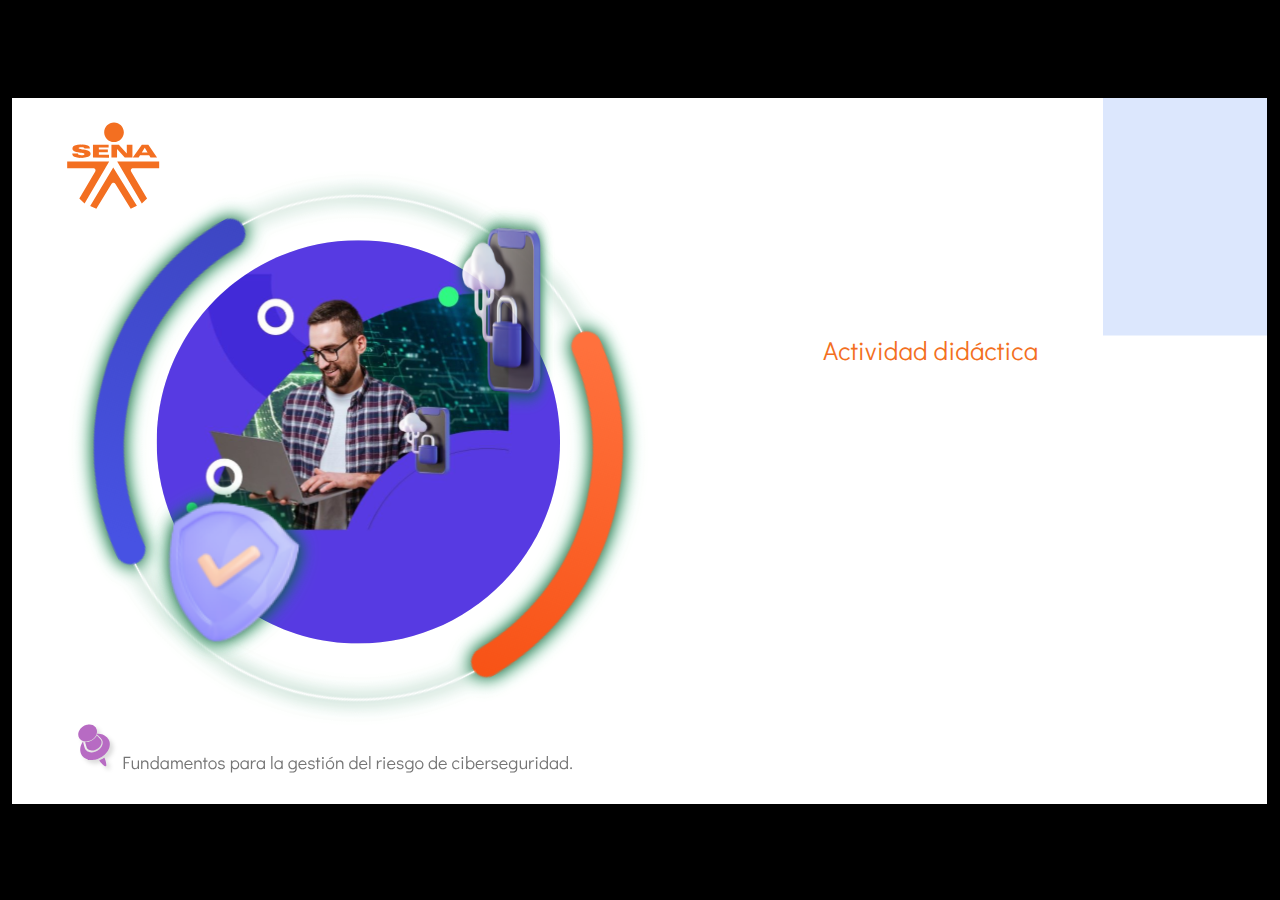
==== public/actividades/index.html @ fab194a6 "se ajusta actividad" ====
﻿<!doctype html>
<html lang="es">
<head>
  <meta charset="utf-8">
  <!-- Creado con Storyline 360 - http://www.articulate.com  -->
  <!-- version: 3.69.28997.0 -->
  <title>AD-CF6#</title>
  <meta http-equiv="x-ua-compatible" content="IE=edge"/>
  <meta name="viewport" content="width=device-width,initial-scale=1,user-scalable=no,shrink-to-fit=no,minimal-ui"/>
  <meta name="apple-mobile-web-app-capable" content="yes"/>
  <style>
    html, body { height: 100%; padding: 0; margin: 0 }
    #app { height: 100%; width: 100%; }
  </style>

  <script>
    window.DS = {};
    window.globals = {
      DATA_PATH_BASE: '',
      HAS_FRAME: true,
      HAS_SLIDE: true,

      lmsPresent: false,
      tinCanPresent: false,
      cmi5Present: false,
      aoSupport: false,
      scale: 'show all',
      captureRc: false,
      browserSize: 'optimal',
      bgColor: '#000000',
      features: 'AccessibleVideo,ConnectionMessages,FullScreenToggle,InsertSvgPicture,LayerPresentAsDialog,MultipleQuizTracking,UpdatedThemeEditor',
      themeName: 'classic',
      preloaderColor: '#FFFFFF',
      suppressAnalytics: false,
      productChannel: 'stable',
      publishSource: 'storyline',
      aid: 'aid|5304b41d-7af7-4125-b8d1-83eb222823e2',
      cid: 'bf6785d3-6aa3-437f-874d-bbe1430f29f3',
      playerVersion: '3.69.28997.0',
      publishTimestamp: '2022-12-21T19:57:47.1486681Z',
      maxIosVideoElements: 10,
      connectionSettings: { },

      
      parseParams: function(qs) {
        if (window.globals.parsedParams != null) {
          return window.globals.parsedParams;
        }
        qs = (qs || window.location.search.substr(1)).split('+').join(' ');
        var params = {},
            tokens,
            re = /[?&]?([^=]+)=([^&]*)/g;

        while (tokens = re.exec(qs)) {
          params[decodeURIComponent(tokens[1]).trim()] =
            decodeURIComponent(tokens[2]).trim();
        }
        window.globals.parsedParams = params;
        return params;
      }

    };
  </script>
  <script>
    var isIe11 = ('ActiveXObject' in window || window.MSBlobBuilder != null)
      && window.msCrypto != null && !window.ActiveXObject;
    if (isIe11) {
      window.globals.unsupportedBrowser = true;
      document.write(atob('[base64]'));
    }
  </script>
  
  <script>window.THREE = { };</script>
  
</head>
<body style="background: #000000" class="cs-HTML theme-classic">
  <!-- 360 -->
  <script>!function(e){var i=/iPhone/i,o=/iPod/i,n=/iPad/i,t=/(?=.*\bAndroid\b)(?=.*\bMobile\b)/i,d=/Android/i,s=/(?=.*\bAndroid\b)(?=.*\bSD4930UR\b)/i,b=/(?=.*\bAndroid\b)(?=.*\b(?:KFOT|KFTT|KFJWI|KFJWA|KFSOWI|KFTHWI|KFTHWA|KFAPWI|KFAPWA|KFARWI|KFASWI|KFSAWI|KFSAWA)\b)/i,r=/IEMobile/i,h=/(?=.*\bWindows\b)(?=.*\bARM\b)/i,a=/BlackBerry/i,l=/BB10/i,p=/Opera Mini/i,f=/(CriOS|Chrome)(?=.*\bMobile\b)/i,u=/(?=.*\bFirefox\b)(?=.*\bMobile\b)/i,c=new RegExp("(?:Nexus 7|BNTV250|Kindle Fire|Silk|GT-P1000)","i"),w=function(e,i){return e.test(i)},A=function(e){var A=e||navigator.userAgent,v=A.split("[FBAN");if(void 0!==v[1]&&(A=v[0]),this.apple={phone:w(i,A),ipod:w(o,A),tablet:!w(i,A)&&w(n,A),device:w(i,A)||w(o,A)||w(n,A)},this.amazon={phone:w(s,A),tablet:!w(s,A)&&w(b,A),device:w(s,A)||w(b,A)},this.android={phone:w(s,A)||w(t,A),tablet:!w(s,A)&&!w(t,A)&&(w(b,A)||w(d,A)),device:w(s,A)||w(b,A)||w(t,A)||w(d,A)},this.windows={phone:w(r,A),tablet:w(h,A),device:w(r,A)||w(h,A)},this.other={blackberry:w(a,A),blackberry10:w(l,A),opera:w(p,A),firefox:w(u,A),chrome:w(f,A),device:w(a,A)||w(l,A)||w(p,A)||w(u,A)||w(f,A)},this.seven_inch=w(c,A),this.any=this.apple.device||this.android.device||this.windows.device||this.other.device||this.seven_inch,this.phone=this.apple.phone||this.android.phone||this.windows.phone,this.tablet=this.apple.tablet||this.android.tablet||this.windows.tablet,"undefined"==typeof window)return this},v=function(){var e=new A;return e.Class=A,e};"undefined"!=typeof module&&module.exports&&"undefined"==typeof window?module.exports=A:"undefined"!=typeof module&&module.exports&&"undefined"!=typeof window?module.exports=v():"function"==typeof define&&define.amd?define("isMobile",[],e.isMobile=v()):e.isMobile=v()}(this);
    window.isMobile.apple.tablet = window.isMobile.apple.tablet ||
      (navigator.platform === 'MacIntel' && navigator.maxTouchPoints > 1);
    window.isMobile.apple.device = window.isMobile.apple.device || window.isMobile.apple.tablet;
    window.isMobile.tablet = window.isMobile.tablet || window.isMobile.apple.tablet;
    window.isMobile.any = window.isMobile.any || window.isMobile.apple.tablet;
  </script>

  <div id="focus-sink" tabindex="-1"></div>

  <div id="preso"></div>
  <script>
    (function() {

      var classTypes = [ 'desktop', 'mobile', 'phone', 'tablet' ];

      var addDeviceClasses = function(prefix, testObj) {
        var curr, i;
        for (i = 0; i < classTypes.length; i++) {
          curr = classTypes[i];
          if (testObj[curr]) {
            document.body.classList.add(prefix + curr);
          }
        }
      };

      var params = window.globals.parseParams(),
          isDevicePreview = params.devicepreview === '1',
          isPhoneOverride = params.deviceType === 'phone' || (isDevicePreview && params.phone == '1'),
          isTabletOverride = (params.deviceType === 'tablet' || isDevicePreview) && !isPhoneOverride,
          isMobileOverride = isPhoneOverride || isTabletOverride;

      var deviceView = {
        desktop: !window.isMobile.any && !isMobileOverride,
        mobile: window.isMobile.any || isMobileOverride,
        phone: isPhoneOverride || (window.isMobile.phone && !isTabletOverride),
        tablet: isTabletOverride || window.isMobile.tablet
      };

      window.globals.deviceView = deviceView;
      window.isMobile.desktop = !window.isMobile.any;
      window.isMobile.mobile = window.isMobile.any;

      addDeviceClasses('view-', deviceView);

    })();
  </script>
  
  <script src='story_content/user.js' type=text/javascript></script>
  <div class="slide-loader"></div>

  <script>
    if (window.globals.deviceView.isMobile) { var doc = document, loader = doc.body.querySelector('.slide-loader'); [ 1, 2, 3 ].forEach(function(n) { var d = doc.createElement('div'); d.style.backgroundColor = window.globals.preloaderColor; d.classList.add('mobile-loader-dot'); d.classList.add('dot' + n); loader.appendChild(d); }); }
  </script>

  <div class="mobile-load-title-overlay" style="display: none">
    <div class="mobile-load-title">AD-CF6#</div>
  </div>

  <div class="mobile-chrome-warning"></div>

  
<style>
  .warn-connection-dialog {
    display: none;
    background: transparent;
    pointer-events: none;
    position: fixed;
    left: 0;
    top: 0;
    width: 100%;
    height: 100%;
    z-index: 999;
  }

  .warn-connection-content {
    border-radius: 4px;
    background: white;
    border: 1px solid #E7E7E7;
    color: #333333;
    box-shadow: 0 2px 4px rgba(0, 0, 0, 0.25);
    transition: all 150ms ease-out;
    position: absolute;
    white-space: nowrap;
  }

  .view-phone.is-landscape .warn-connection-content {
    left: 23px;
    bottom: 23px;
  }

  .view-tablet.is-landscape .warn-connection-content {
    left: 50%;
    top: 20px;
    transform: translateX(-50%);
  }

  .is-portrait .warn-connection-content {
    transform: translate(-50%, calc(-100% - 15px));
  }

  .warn-connection-content p {
    display: inline-block;
    margin: 0 8px 0 0;
    line-height: 33px;
    font-size: 11px;
  }

  .warn-connection-content svg {
    position: relative;
    vertical-align: middle;
    margin: 0 2px 2px 8px;
  }

  .view-desktop .warn-connection-content {
    left: 1.5em;
    bottom: 1.5em;
  }

  .view-desktop .warn-connection-content p {
    font-size: 1.1em;
  }

  .is-offline .warn-connection-dialog {
    display: block;
  }

  .is-offline .cs-panel * {
    pointer-events: none !important;
  }

  .is-offline .cs-panel {
    pointer-events: all !important;
  }

  .is-offline #nav-controls * {
    pointer-events: none !important;
  }

  .is-offline #nav-controls {
    pointer-events: all !important;
  }
</style>

<div class="warn-connection-dialog">
  <div class="warn-connection-content">
    <svg width="17" height="15" viewBox="0 0 17 15" xmlns="http://www.w3.org/2000/svg">
      <path fill="#8F0000" stroke="white" d="M16.07,12.98 L15.88,12.23 L9.51,1.21 C8.97,0.26,7.6,0.26,7.06,1.21 L0.69,12.23 C0.15,13.16,0.81,14.36,1.91,14.36 H14.65 C15.47,14.36,16.05,13.7,16.07,12.98 Z"/>
      <path fill="white" stroke="white" d="M8.58,5.5 C8.35,5.28,8.5,5.35,8.21,5.32 C8.09,5.35,7.97,5.49,7.96,5.67 C7.97,5.79,7.98,5.92,7.98,6.04 L7.98,6.04 C7.99,6.17,8,6.31,8.01,6.43 L8.01,6.44 C8.03,6.92,8.06,7.41,8.09,7.9 L8.09,7.9 C8.12,8.39,8.14,8.88,8.17,9.37 C8.17,9.39,8.18,9.42,8.2,9.44 C8.23,9.46,8.25,9.47,8.28,9.47 C8.31,9.47,8.34,9.46,8.35,9.44 C8.37,9.43,8.38,9.4,8.39,9.35 L8.39,9.34 C8.39,9.24,8.4,9.15,8.4,9.05 L8.4,9.05 C8.41,8.96,8.41,8.86,8.42,8.75 C8.43,8.44,8.45,8.12,8.47,7.81 L8.47,7.81 C8.49,7.49,8.51,7.18,8.53,6.87 C8.55,6.46,8.56,6.05,8.59,5.64 L8.6,5.62 C8.6,5.57,8.59,5.53,8.58,5.5 L8.21,5.32 Z"/>
      <circle fill="white" stroke="white" cx="8.3" cy="11.35" r="0.3"/>
    </svg>
    <p>You are offline. Trying to reconnect...</p>
  </div>
</div>

<script>
  (function() {
    window.DS.connection = {
      warningShown: false,
      assets: {},
      loadingAssetGroup: false,
      retryDelay: 500
    };

    // @TODO this is POC code and can be cleaned up a bit more if we move forward
    // with the feature



    // The `window.globals.features` variable must be set in `webpack.dev.config` when testing locally - it is not enough
    // to have it in the data - but it must be set there as well.
    var useConnectionMessages = window.AbortController != null &&
      window.location.protocol != 'file:' &&
      window.globals.features.indexOf('ConnectionMessages') != -1;

    window.DS.connection.useConnectionMessages = useConnectionMessages

    var assetCount = 0;
    var checkLoadedId;
    var connectionSettings = window.globals.connectionSettings;

    if (useConnectionMessages && connectionSettings != null) {
      var contentEl = document.querySelector('.warn-connection-content');
      var messageEl = contentEl.querySelector('p')

      if (connectionSettings.useDarkTheme) {
        contentEl.style.borderColor = '#BABBBA';
        contentEl.style.backgroundColor = '#282828';
        contentEl.style.color = '#FFFFFF';
      }

      if (connectionSettings.message != null) {
        messageEl.textContent = window.decodeURIComponent(connectionSettings.message);
      }
    }

    function checkAssetsReady() {
      for (var i in DS.connection.assets) {
        if (!DS.connection.assets[i].success) {
          return false;
        }
      }
      return true;
    }

    function stopAssetGroup() {
      if (!useConnectionMessages) { return; }

      assetCount = 0;

      DS.connection.oldAssetGroup = DS.connection.assets;
      DS.connection.assets = {};
      DS.connection.loadingAssetGroup = false;
      clearInterval(checkLoadedId);
    }

    function startAssetGroup() {
      if (!useConnectionMessages) { return; }
      var ticks = 0;
      clearInterval(checkLoadedId);
      checkLoadedId = setInterval(function() {
        var loaded = 0;
        if (assetCount === 0 && loaded === 0) {
          clearInterval(checkLoadedId);
          return;
        }

        for (var i in DS.connection.assets) {
          if (DS.connection.assets[i].success) {
            loaded++;
          }
        }

        if (assetCount === loaded && checkAssetsReady()) {
          for (var i in DS.connection.assets) {
            if (DS.connection.assets[i].action) {
              DS.connection.assets[i].action();
            }
          }
          hideWarning();
          stopAssetGroup();
        }
      }, 100)
    }

    function requiredAsset(url, action, retry, type) {
      if (!useConnectionMessages) { return; }
      if (DS.connection.assets[url]) { return; }

      DS.connection.assets[url] = {
        success: false, action: action, retry: retry, type: type
      };
      assetCount = Object.keys(DS.connection.assets).length;
      if (!DS.connection.loadingAssetGroup) {
        startAssetGroup();
      }
      DS.connection.loadingAssetGroup = true;
    }

    function assetLoaded(url) {
      if (!useConnectionMessages) { return; }
      if (DS.connection.assets[url]) {
        DS.connection.assets[url].success = true;
      }
    }

    function assetFailed(url) {
      if (!useConnectionMessages) { return; }
      if (!DS.connection.assets[url]) {
        if (/\.js$/.test(url)) {
          setTimeout(function() {
            if (DS.connection.lastSlideLoaded != null) {
              DS.connection.lastSlideLoaded();
            }
          }, DS.connection.retryDelay);
        }
        return;
      }
      if (!DS.connection.warningShown) { showWarning(); }
      if (DS.connection.assets[url].retry) {
        setTimeout(function() {
          if (!DS.connection.assets[url].success) {
            DS.connection.assets[url].retry()
          }
        }, DS.connection.retryDelay);
      }
    }

    function hideWarning() {
      document.body.classList.remove('is-offline');
      DS.connection.warningShown = false;
    }
    DS.connection.hideWarning = hideWarning

    function showWarning(btn) {
      document.body.classList.add('is-offline')
      DS.connection.warningShown = true;
      updateWarningPosition();
    }

    function updateWarningPosition() {
      if (!DS.connection.warningShown) {
        return;
      }

      var isPortrait = document.body.classList.contains('is-portrait');
      var warningEl = document.querySelector('.warn-connection-content');

      if (isPortrait) {
        var slide = document.querySelector('.primary-slide');
        var slideRect = slide.getBoundingClientRect();

        warningEl.style.top = `${slideRect.top}px`
        warningEl.style.left = `${slideRect.left + slideRect.width / 2}px`
      } else {
        warningEl.style.top = null;
        warningEl.style.left = null;
      }

      window.requestAnimationFrame(updateWarningPosition);
    }

    // these will all be noops if the feature flag isn't set in
    // the data and `window.globals.features`
    DS.connection.requiredAsset = requiredAsset;
    DS.connection.assetLoaded = assetLoaded;
    DS.connection.assetFailed = assetFailed;
    DS.connection.stopAssetGroup = stopAssetGroup;
    DS.connection.startAssetGroup = startAssetGroup;
  })();
</script>


  <script>
    
    if (window.autoSpider && window.vInterfaceObject) {
      document.querySelector('.mobile-load-title-overlay').style.display = 'none';
    }
  </script>

  

  <link rel="stylesheet" href="html5/data/css/output.min.css" data-noprefix/>
</body>
<script src="html5/lib/scripts/bootstrapper.min.js"></script>
</html>
---- public/actividades/html5/data/css/output.min.css ----
@font-face {
  font-family: 'Didact GothicBold CBoldB7F40693';
  src: url('[data-uri]');
  font-style: normal;
  font-weight: normal;
}
@font-face {
  font-family: 'Didact Gothic Charset1_D789E576';
  src: url('[data-uri]');
  font-style: normal;
  font-weight: normal;
}
@font-face {
  font-family: 'Didact GothicItalItalicE21DAB1B';
  src: url('[data-uri]');
  font-style: normal;
  font-weight: normal;
}
@font-face {
  font-family: 'RobotoBold Charset1Bold1985FC33';
  src: url('[data-uri]');
  font-style: normal;
  font-weight: normal;
}
@font-face {
  font-family: 'Roboto Charset1_ 6Ob2E09FC4437E';
  src: url('[data-uri]');
  font-style: normal;
  font-weight: normal;
}
@font-face {
  font-family: 'Didact Gothic Charset0_9B944016';
  src: url('[data-uri]');
  font-style: normal;
  font-weight: normal;
}
@font-face {
  font-family: 'Didact GothicBold CBoldC69CEF59';
  src: url('[data-uri]');
  font-style: normal;
  font-weight: normal;
}
@font-face {
  font-family: 'Didact GothicItalItalicD861B505';
  src: url('[data-uri]');
  font-style: normal;
  font-weight: normal;
}
@font-face {
  font-family: 'Roboto Charset0_v5lJSRq46A5EDB0';
  src: url('[data-uri]');
  font-style: normal;
  font-weight: normal;
}
@font-face {
  font-family: 'RobotoBold Charset0BoldDCB83F8C';
  src: url('[data-uri]');
  font-style: normal;
  font-weight: normal;
}
.cs-HTML {
  background: rgba(0, 0, 0, 1);
}
.cs-npnxnanbnsnfns00000000001 .cs-infopanel  {
  box-shadow: 0 1px 0 rgba(0, 0, 0, 1);
  background: rgba(255, 255, 255, 1);
}
.cs-npnxnanbnsnfns00000000001 .cs-infopanel .cs-link {
  color: rgba(124, 34, 128, 1);
}
.cs-npnxnanbnsnfns00000000001 .cs-infopanel .cs-link:hover {
  color: rgba(0, 0, 238, 1);
}
.cs-npnxnanbnsnfns00000000001 .cs-infopanel .cs-name {
  color: rgba(68, 68, 68, 1);
}
.cs-npnxnanbnsnfns00000000001 .cs-infopanel .cs-title {
  color: rgba(153, 153, 153, 1);
}
.cs-npnxnanbnsnfns00000000001 .cs-infopanelpopup  {
  box-shadow: 0 1px 0 rgba(0, 0, 0, 1);
  background: linear-gradient(180deg, rgba(29, 29, 29, 1) 0%, rgba(11, 11, 11, 1) 100%);
}
.cs-npnxnanbnsnfns00000000001 .cs-infopanelpopup .cs-link {
  color: rgba(255, 255, 255, 1);
}
.cs-npnxnanbnsnfns00000000001 .cs-infopanelpopup .cs-link:hover {
  color: rgba(117, 117, 117, 1);
}
.cs-npnxnanbnsnfns00000000001 .cs-infopanelpopup .cs-name {
  color: rgba(114, 114, 114, 1);
}
.cs-npnxnanbnsnfns00000000001 .cs-infopanelpopup .cs-bio {
  color: rgba(255, 255, 255, 1);
}
.cs-npnxnanbnsnfns00000000001 .cs-timer  {
  color: rgba(255, 255, 255, 1);
}
.cs-npnxnanbnsnfns00000000001 .cs-duration stop:first-child {
  stop-color: rgba(0, 215, 255, 1);
}
.cs-npnxnanbnsnfns00000000001 .cs-duration stop:last-child {
  stop-color: rgba(0, 171, 255, 1);
}
.cs-npnxnanbnsnfns00000000001 .cs-elapsed stop:first-child {
  stop-color: rgba(254, 227, 71, 1);
}
.cs-npnxnanbnsnfns00000000001 .cs-elapsed stop:last-child {
  stop-color: rgba(252, 204, 42, 1);
}
.cs-npnxnanbnsnfns00000000001 .cs-timer .cs-pie .cs-innerstroke {
  stroke: rgba(255, 255, 255, 1);
}
.cs-npnxnanbnsnfns00000000001 .cs-timer .cs-pie .cs-innerborder {
  stroke: rgba(204, 204, 204, 1);
}
.cs-npnxnanbnsnfns00000000001 .cs-window  {
  box-shadow: 0 8px 5px rgba(0, 0, 0, 0.2);
  border-color: rgba(29, 29, 29, 1);
  background: rgba(42, 42, 42, 1);
  color: rgba(255, 255, 255, 1);
}
.cs-npnxnanbnsnfns00000000001 .cs-window .cs-diva {
  border-color: rgba(49, 49, 49, 1);
}
.cs-npnxnanbnsnfns00000000001 .cs-window .cs-divb {
  border-color: rgba(14, 14, 14, 1);
}
.cs-npnxnanbnsnfns00000000001 .cs-editor .cs-editor-slide {
  color: rgba(255, 255, 255, 1);
}
.cs-npnxnanbnsnfns00000000001 .cs-editor .cs-editor-html {
  color: rgba(255, 255, 255, 1);
}
.cs-npnxnanbnsnfns00000000001 .cs-editor .cs-editor-button {
  text-shadow: 0 1px 0 rgba(0, 0, 0, 1);
  color: rgba(255, 255, 255, 1);
  border-color: rgba(3, 3, 3, 1);
  background: linear-gradient(180deg, rgba(51, 51, 51, 1) 0%, rgba(20, 20, 20, 1) 100%);
}
.cs-npnxnanbnsnfns00000000001 .cs-editor .cs-editor-button:hover {
  background: linear-gradient(180deg, rgba(58, 58, 58, 1) 0%, rgba(12, 12, 12, 1) 100%);
}
.cs-npnxnanbnsnfns00000000001 .cs-editor .cs-editor-button:active {
  background: linear-gradient(180deg, rgba(20, 20, 20, 1) 0%, rgba(50, 50, 50, 1) 100%);
}
.cs-npnxnanbnsnfns00000000001 .cs-listitem  {
  color: rgba(255, 255, 255, 1);
  border-color: rgba(52, 52, 52, 1);
}
.cs-npnxnanbnsnfns00000000001 .cs-listitem.cs-viewed {
  color: rgba(135, 135, 135, 1);
}
.cs-npnxnanbnsnfns00000000001 .cs-listitem.cs-selected {
  color: rgba(255, 255, 255, 1);
  background: rgba(63, 63, 63, 1);
}
.cs-npnxnanbnsnfns00000000001 .cs-listitem.cs-selected:hover {
  background: rgba(63, 63, 63, 1);
}
.cs-npnxnanbnsnfns00000000001 .cs-listitem.cs-selected.hover {
  background: rgba(63, 63, 63, 1);
}
.cs-npnxnanbnsnfns00000000001 .cs-listitem.cs-selected:focus {
  background: rgba(63, 63, 63, 1);
}
.cs-npnxnanbnsnfns00000000001 .cs-listitem .cs-icon-carrot {
  fill: rgba(255, 255, 255, 1);
}
.cs-npnxnanbnsnfns00000000001 .cs-listitem .cs-icon-carrot .cs-shadow {
  fill: rgba(0, 0, 0, 1);
}
.cs-npnxnanbnsnfns00000000001 .cs-listitem:hover {
  background: rgba(49, 49, 49, 1);
}
.cs-npnxnanbnsnfns00000000001 .cs-listitem.hover {
  background: rgba(49, 49, 49, 1);
}
.cs-npnxnanbnsnfns00000000001 .cs-listitem:focus {
  background: rgba(49, 49, 49, 1);
}
.cs-npnxnanbnsnfns00000000001 .cs-glossary  {
  color: rgba(255, 255, 255, 1);
}
.cs-npnxnanbnsnfns00000000001 .cs-glossary .cs-scrolling-panel {
  background: rgba(51, 51, 51, 1);
}
.cs-npnxnanbnsnfns00000000001 .cs-glossary .cs-term.cs-selected .cs-choice-list-trigger {
  color: rgba(255, 255, 255, 1);
  background: rgba(63, 63, 63, 1);
}
.cs-npnxnanbnsnfns00000000001 .cs-glossary .cs-term.cs-selected .cs-choice-list-trigger:focus {
  color: rgba(255, 255, 255, 1);
  background: rgba(63, 63, 63, 1);
}
.cs-npnxnanbnsnfns00000000001 .cs-glossary .cs-term:hover .cs-choice-list-trigger {
  background: rgba(28, 28, 28, 1);
}
.cs-npnxnanbnsnfns00000000001 .cs-glossary .cs-term.hover .cs-choice-list-trigger {
  background: rgba(28, 28, 28, 1);
}
.cs-npnxnanbnsnfns00000000001 .cs-glossary .cs-term .cs-choice-list-trigger:focus {
  background: rgba(28, 28, 28, 1);
}
.cs-npnxnanbnsnfns00000000001 .cs-glossary .cs-diva {
  border-color: rgba(61, 61, 61, 1);
}
.cs-npnxnanbnsnfns00000000001 .cs-glossary .cs-divb {
  border-color: rgba(32, 32, 32, 1);
}
.cs-npnxnanbnsnfns00000000001 .cs-glossary .cs-divc {
  border-color: rgba(61, 61, 61, 1);
}
.cs-npnxnanbnsnfns00000000001 .cs-glossary .cs-heading {
  color: rgba(255, 255, 255, 1);
}
.cs-npnxnanbnsnfns00000000001 .cs-resource .cs-separator {
  border-color: rgba(44, 44, 44, 1);
}
.cs-npnxnanbnsnfns00000000001 .cs-outline  {
  color: rgba(255, 255, 255, 1);
}
.cs-npnxnanbnsnfns00000000001 .cs-outline .cs-diva {
  border-color: rgba(28, 28, 28, 1);
}
.cs-npnxnanbnsnfns00000000001 .cs-outline .cs-divb {
  border-color: rgba(54, 54, 54, 1);
}
.cs-npnxnanbnsnfns00000000001 .cs-outline .cs-divc {
  border-color: rgba(52, 52, 52, 1);
}
.cs-npnxnanbnsnfns00000000001 .cs-outline .cs-search-filter:hover {
  color: rgba(117, 117, 117, 1);
}
.cs-npnxnanbnsnfns00000000001 .cs-outline .cs-search-filter.hover {
  color: rgba(117, 117, 117, 1);
}
.cs-npnxnanbnsnfns00000000001 .cs-transcript  {
  color: rgba(255, 255, 255, 1);
}
.cs-npnxnanbnsnfns00000000001 .cs-transcript .cs-div {
  border-color: rgba(44, 44, 44, 1);
}
.cs-npnxnanbnsnfns00000000001 .cs-tabs:not(.topmenu-item) {
  color: rgba(114, 114, 114, 1);
}
.cs-npnxnanbnsnfns00000000001 .cs-tabs .cs-inner-button:not(.topmenu-item) {
  text-shadow: 0 1px 0 rgba(0, 0, 0, 1);
}
.cs-npnxnanbnsnfns00000000001 .cs-tabs:hover:not(.topmenu-item) {
  color: rgba(82, 84, 84, 1);
}
.cs-npnxnanbnsnfns00000000001 .cs-tabs.cs-selected {
  background: rgba(36, 36, 36, 1);
  color: rgba(255, 255, 255, 1);
}
.cs-npnxnanbnsnfns00000000001 .cs-seekcontrol  {
  background: linear-gradient(180deg, rgba(51, 51, 51, 1) 0%, rgba(20, 20, 20, 1) 100%);
  border-color: rgba(3, 3, 3, 1);
}
.cs-npnxnanbnsnfns00000000001 .cs-seekcontrol .cs-button:hover .cs-icon {
  fill: rgba(255, 255, 255, 1);
}
.cs-npnxnanbnsnfns00000000001 .cs-seekcontrol .cs-button.hover .cs-icon {
  fill: rgba(255, 255, 255, 1);
}
.cs-npnxnanbnsnfns00000000001 .cs-seekcontrol .cs-button .cs-icon-shadow {
  fill: rgba(0, 0, 0, 1);
}
.cs-npnxnanbnsnfns00000000001 .cs-seekcontrol .cs-button .cs-icon {
  fill: rgba(255, 255, 255, 1);
}
.cs-npnxnanbnsnfns00000000001 .cs-seekcontrol .cs-seek .cs-fill {
  background: rgba(255, 255, 255, 1);
}
.cs-npnxnanbnsnfns00000000001 .cs-seekcontrol .cs-seek {
  background: rgba(34, 34, 34, 1);
  border-color: rgba(26, 26, 26, 1);
}
.cs-npnxnanbnsnfns00000000001 .cs-searchinput .cs-input {
  color: rgba(45, 45, 45, 1);
  border-color: rgba(32, 32, 32, 1);
  background: rgba(255, 255, 255, 1);
}
.cs-npnxnanbnsnfns00000000001 .cs-searchinput .cs-input:focus {
  color: rgba(45, 45, 45, 1);
  background: rgba(255, 255, 255, 1);
}
.cs-npnxnanbnsnfns00000000001 .cs-searchinput .cs-input:hover {
  box-shadow: inset 0 0 1px 0 rgba(235, 148, 113, 0);
}
.cs-npnxnanbnsnfns00000000001 .cs-searchinput .cs-input.hover {
  box-shadow: inset 0 0 1px 0 rgba(235, 148, 113, 0);
}
.cs-npnxnanbnsnfns00000000001 .cs-searchinput .cs-button .cs-icon {
  fill: rgba(255, 255, 255, 1);
}
.cs-npnxnanbnsnfns00000000001 .cs-searchinput .cs-button:hover {
  fill: linear-gradient(180deg, rgba(58, 58, 58, 1) 0%, rgba(12, 12, 12, 1) 100%);
}
.cs-npnxnanbnsnfns00000000001 .cs-searchinput .cs-button.hover {
  fill: linear-gradient(180deg, rgba(58, 58, 58, 1) 0%, rgba(12, 12, 12, 1) 100%);
}
.cs-npnxnanbnsnfns00000000001 .cs-menu  {
  box-shadow: 0 1px 0 rgba(14, 14, 14, 1);
  background: rgba(36, 36, 36, 1);
}
.cs-npnxnanbnsnfns00000000001 .cs-topmenu-item.active .cs-tab {
  background: rgba(36, 36, 36, 1);
}
.cs-npnxnanbnsnfns00000000001 .cs-logo  {
  box-shadow: 0 1px 0 rgba(0, 0, 0, 1);
  background: rgba(255, 255, 255, 1);
}
.cs-npnxnanbnsnfns00000000001 .cs-checkbox  {
  color: rgba(255, 255, 255, 1);
}
.cs-npnxnanbnsnfns00000000001 .cs-checkbox:hover {
  border-color: rgba(156, 156, 156, 1);
}
.cs-npnxnanbnsnfns00000000001 .cs-checkbox.hover {
  border-color: rgba(156, 156, 156, 1);
}
.cs-npnxnanbnsnfns00000000001 .cs-checkbox .cs-box {
  color: rgba(255, 255, 255, 1);
  border-color: rgba(22, 22, 22, 1);
}
.cs-npnxnanbnsnfns00000000001 .cs-checkbox .cs-box:checked::after {
  color: rgba(43, 196, 0, 1);
}
.cs-npnxnanbnsnfns00000000001 .cs-checkbox .cs-box.checked.after {
  color: rgba(43, 196, 0, 1);
}
.cs-npnxnanbnsnfns00000000001 .cs-button  {
  text-shadow: 0 1px 0 rgba(0, 0, 0, 0);
  color: rgba(255, 255, 255, 1);
  border-color: rgba(3, 3, 3, 1);
  background: linear-gradient(180deg, rgba(243, 111, 33, 1) 0%, rgba(243, 111, 33, 1) 100%);
  box-shadow: 0 1px 0 rgba(37, 37, 37, 1);
}
.cs-npnxnanbnsnfns00000000001 .cs-button .cs-icon {
  fill: rgba(255, 255, 255, 1);
}
.cs-npnxnanbnsnfns00000000001 .cs-button .cs-icon-shadow {
  fill: rgba(0, 0, 0, 0);
}
.cs-npnxnanbnsnfns00000000001 .cs-button:hover {
  background: linear-gradient(180deg, rgba(253, 188, 46, 1) 0%, rgba(255, 192, 0, 1) 100%);
}
.cs-npnxnanbnsnfns00000000001 .cs-button.hover {
  background: linear-gradient(180deg, rgba(253, 188, 46, 1) 0%, rgba(255, 192, 0, 1) 100%);
}
.cs-npnxnanbnsnfns00000000001 .cs-button:active {
  background: linear-gradient(180deg, rgba(20, 20, 20, 1) 0%, rgba(50, 50, 50, 1) 100%);
}
.cs-npnxnanbnsnfns00000000001 .cs-button.cs-disabled:hover {
  background: linear-gradient(180deg, rgba(243, 111, 33, 1) 0%, rgba(243, 111, 33, 1) 100%);
}
.cs-npnxnanbnsnfns00000000001 .cs-button.cs-disabled.hover {
  background: linear-gradient(180deg, rgba(243, 111, 33, 1) 0%, rgba(243, 111, 33, 1) 100%);
}
.cs-npnxnanbnsnfns00000000001 .cs-button.cs-disabled:active {
  background: linear-gradient(180deg, rgba(243, 111, 33, 1) 0%, rgba(243, 111, 33, 1) 100%);
}
.cs-npnxnanbnsnfns00000000001 .cs-button.cs-volume:hover {
  background: linear-gradient(180deg, rgba(243, 111, 33, 1) 0%, rgba(243, 111, 33, 1) 100%);
}
.cs-npnxnanbnsnfns00000000001 .cs-button.cs-volume.hover {
  background: linear-gradient(180deg, rgba(243, 111, 33, 1) 0%, rgba(243, 111, 33, 1) 100%);
}
.cs-npnxnanbnsnfns00000000001 .cs-button.cs-volume:active {
  background: linear-gradient(180deg, rgba(243, 111, 33, 1) 0%, rgba(243, 111, 33, 1) 100%);
}
.cs-npnxnanbnsnfns00000000001.cs-base  {
  color: rgba(255, 255, 255, 1);
  border-color: rgba(0, 0, 0, 1);
  background: linear-gradient(180deg, rgba(0, 0, 0, 1) 0%, rgba(0, 0, 0, 1) 100%);
}
.cs-npnxnanbnsnfns00000000001.cs-base .cs-separator .cs-diva {
  background: rgba(14, 14, 14, 1);
}
.cs-npnxnanbnsnfns00000000001.cs-base .cs-separator .cs-divb {
  background: rgba(49, 49, 49, 1);
}
.cs-npnxnanbnsnfns00000000001.cs-base .cs-topmenu-item.active .cs-tab {
  border-color: rgba(14, 14, 14, 1);
}
.cs-npnxnanbnsnfns00000000001.cs-base .cs-topmenu-item.active .cs-panel {
  border-color: rgba(14, 14, 14, 1);
}
.cs-npnxnanbnsnfns00000000001.cs-base .cs-left {
  background: linear-gradient(180deg, rgba(27, 27, 27, 1) 0%, rgba(10, 10, 10, 1) 100%);
}
.cs-npnxnanbnsnfns00000000001.cs-base .cs-area-primary .cs-slide-container {
  background: linear-gradient(180deg, rgba(29, 29, 29, 1) 0%, rgba(11, 11, 11, 1) 100%);
}
.cs-npnxnanbnsnfns00000000001 .cs-volume::-moz-range-thumb {
  border-color: rgba(28, 28, 28, 1);
  box-shadow: inset 0 0 1px 0 rgba(90, 90, 90, 1);
  background: rgba(76, 76, 76, 1);
}
.cs-npnxnanbnsnfns00000000001 .cs-volume::-ms-thumb {
  border-color: rgba(28, 28, 28, 1);
  box-shadow: inset 0 0 1px 0 rgba(90, 90, 90, 1);
  background: rgba(76, 76, 76, 1);
}
.cs-npnxnanbnsnfns00000000001 .cs-volume::-webkit-slider-thumb {
  border-color: rgba(28, 28, 28, 1);
  box-shadow: inset 0 0 1px 0 rgba(90, 90, 90, 1);
  background: rgba(76, 76, 76, 1);
}
.cs-npnxnanbnsnfns00000000001 .cs-volume::-moz-range-track {
  border-color: rgba(73, 73, 73, 1);
  background: rgba(49, 49, 49, 1);
}
.cs-npnxnanbnsnfns00000000001 .cs-volume::-ms-track {
  border-color: rgba(73, 73, 73, 1);
  background: rgba(49, 49, 49, 1);
}
.cs-npnxnanbnsnfns00000000001 .cs-volume::-webkit-slider-runnable-track {
  border-color: rgba(73, 73, 73, 1);
  background: rgba(49, 49, 49, 1);
}
body.show-focus .tab-focus-box {
  border-color: rgba(255, 255, 0, 1);
}
.skipnav {
  border-color: rgba(255, 255, 0, 1);
}
.fn-npnxnanbsnfns00000000001 {
  font-family: 'Didact Gothic654D575A';
  -webkit-font-variant-ligatures: no-common-ligatures;
  font-variant-ligatures: no-common-ligatures;
}
.fn-pxabnsnfns00000000001 {
  font-family: 'Didact Gothic654D575A';
  -webkit-font-variant-ligatures: no-common-ligatures;
  font-variant-ligatures: no-common-ligatures;
}
.fn-npxnabnsnfns00000000001 {
  font-family: 'Didact Gothic654D575A';
  -webkit-font-variant-ligatures: no-common-ligatures;
  font-variant-ligatures: no-common-ligatures;
}
.fn-npnxnanbnsnfns00000000001 {
  font-family: 'Didact Gothic654D575A';
  -webkit-font-variant-ligatures: no-common-ligatures;
  font-variant-ligatures: no-common-ligatures;
}
.fn-pxabnsnfns00000000000 {
  font-family: 'Didact Gothic654D575A';
  -webkit-font-variant-ligatures: no-common-ligatures;
  font-variant-ligatures: no-common-ligatures;
}
@font-face {
  font-family: 'Didact Gothic654D575A';
  src: url('[data-uri]');
  font-style: normal;
  font-weight: normal;
}
@font-face {
  font-family: 'Didact Gothic654D575A';
  src: url('[data-uri]');
  font-style: normal;
  font-weight: normal;
}
.cs-InvalidPromptSlide .cs-5nHu5UKJcKx-InvalidPromptSlide-btn0 {
  color: rgba(255, 255, 255, 1);
  border-color: rgba(3, 3, 3, 1);
  background: linear-gradient(180deg, rgba(51, 51, 51, 1) 0%, rgba(20, 20, 20, 1) 100%);
  text-shadow: 0 1px 0 rgba(0, 0, 0, 1);
}
.cs-InvalidPromptSlide .cs-5nHu5UKJcKx-InvalidPromptSlide-btn0 .cs-html {
  color: rgba(255, 255, 255, 1);
}
.cs-InvalidPromptSlide .cs-5nHu5UKJcKx-InvalidPromptSlide-btn0 .cs-slide {
  border-color: rgba(255, 255, 255, 1);
}
.cs-InvalidPromptSlide .cs-5nHu5UKJcKx-InvalidPromptSlide-btn0:hover {
  background: linear-gradient(180deg, rgba(58, 58, 58, 1) 0%, rgba(12, 12, 12, 1) 100%);
}
.cs-InvalidPromptSlide .cs-5nHu5UKJcKx-InvalidPromptSlide-btn0:active {
  background: linear-gradient(180deg, rgba(20, 20, 20, 1) 0%, rgba(50, 50, 50, 1) 100%);
}
.cs-PrintPromptSlide .cs-5nHu5UKJcKx-PrintPromptSlide-btn0 {
  color: rgba(255, 255, 255, 1);
  border-color: rgba(3, 3, 3, 1);
  background: linear-gradient(180deg, rgba(51, 51, 51, 1) 0%, rgba(20, 20, 20, 1) 100%);
  text-shadow: 0 1px 0 rgba(0, 0, 0, 1);
}
.cs-PrintPromptSlide .cs-5nHu5UKJcKx-PrintPromptSlide-btn0 .cs-html {
  color: rgba(255, 255, 255, 1);
}
.cs-PrintPromptSlide .cs-5nHu5UKJcKx-PrintPromptSlide-btn0 .cs-slide {
  border-color: rgba(255, 255, 255, 1);
}
.cs-PrintPromptSlide .cs-5nHu5UKJcKx-PrintPromptSlide-btn0:hover {
  background: linear-gradient(180deg, rgba(58, 58, 58, 1) 0%, rgba(12, 12, 12, 1) 100%);
}
.cs-PrintPromptSlide .cs-5nHu5UKJcKx-PrintPromptSlide-btn0:active {
  background: linear-gradient(180deg, rgba(20, 20, 20, 1) 0%, rgba(50, 50, 50, 1) 100%);
}
.cs-ScrollPromptSlide .cs-5nHu5UKJcKx-ScrollPromptSlide-btn0 {
  color: rgba(255, 255, 255, 1);
  border-color: rgba(3, 3, 3, 1);
  background: linear-gradient(180deg, rgba(51, 51, 51, 1) 0%, rgba(20, 20, 20, 1) 100%);
  text-shadow: 0 1px 0 rgba(0, 0, 0, 1);
}
.cs-ScrollPromptSlide .cs-5nHu5UKJcKx-ScrollPromptSlide-btn0 .cs-html {
  color: rgba(255, 255, 255, 1);
}
.cs-ScrollPromptSlide .cs-5nHu5UKJcKx-ScrollPromptSlide-btn0 .cs-slide {
  border-color: rgba(255, 255, 255, 1);
}
.cs-ScrollPromptSlide .cs-5nHu5UKJcKx-ScrollPromptSlide-btn0:hover {
  background: linear-gradient(180deg, rgba(58, 58, 58, 1) 0%, rgba(12, 12, 12, 1) 100%);
}
.cs-ScrollPromptSlide .cs-5nHu5UKJcKx-ScrollPromptSlide-btn0:active {
  background: linear-gradient(180deg, rgba(20, 20, 20, 1) 0%, rgba(50, 50, 50, 1) 100%);
}
.cs-ExternalInterfaceErrorSlide .cs-buttonOK {
  color: rgba(255, 255, 255, 1);
  border-color: rgba(3, 3, 3, 1);
  background: linear-gradient(180deg, rgba(51, 51, 51, 1) 0%, rgba(20, 20, 20, 1) 100%);
  text-shadow: 0 1px 0 rgba(0, 0, 0, 1);
}
.cs-ExternalInterfaceErrorSlide .cs-buttonOK .cs-html {
  color: rgba(255, 255, 255, 1);
}
.cs-ExternalInterfaceErrorSlide .cs-buttonOK .cs-slide {
  border-color: rgba(255, 255, 255, 1);
}
.cs-ExternalInterfaceErrorSlide .cs-buttonOK:hover {
  background: linear-gradient(180deg, rgba(58, 58, 58, 1) 0%, rgba(12, 12, 12, 1) 100%);
}
.cs-ExternalInterfaceErrorSlide .cs-buttonOK:active {
  background: linear-gradient(180deg, rgba(20, 20, 20, 1) 0%, rgba(50, 50, 50, 1) 100%);
}
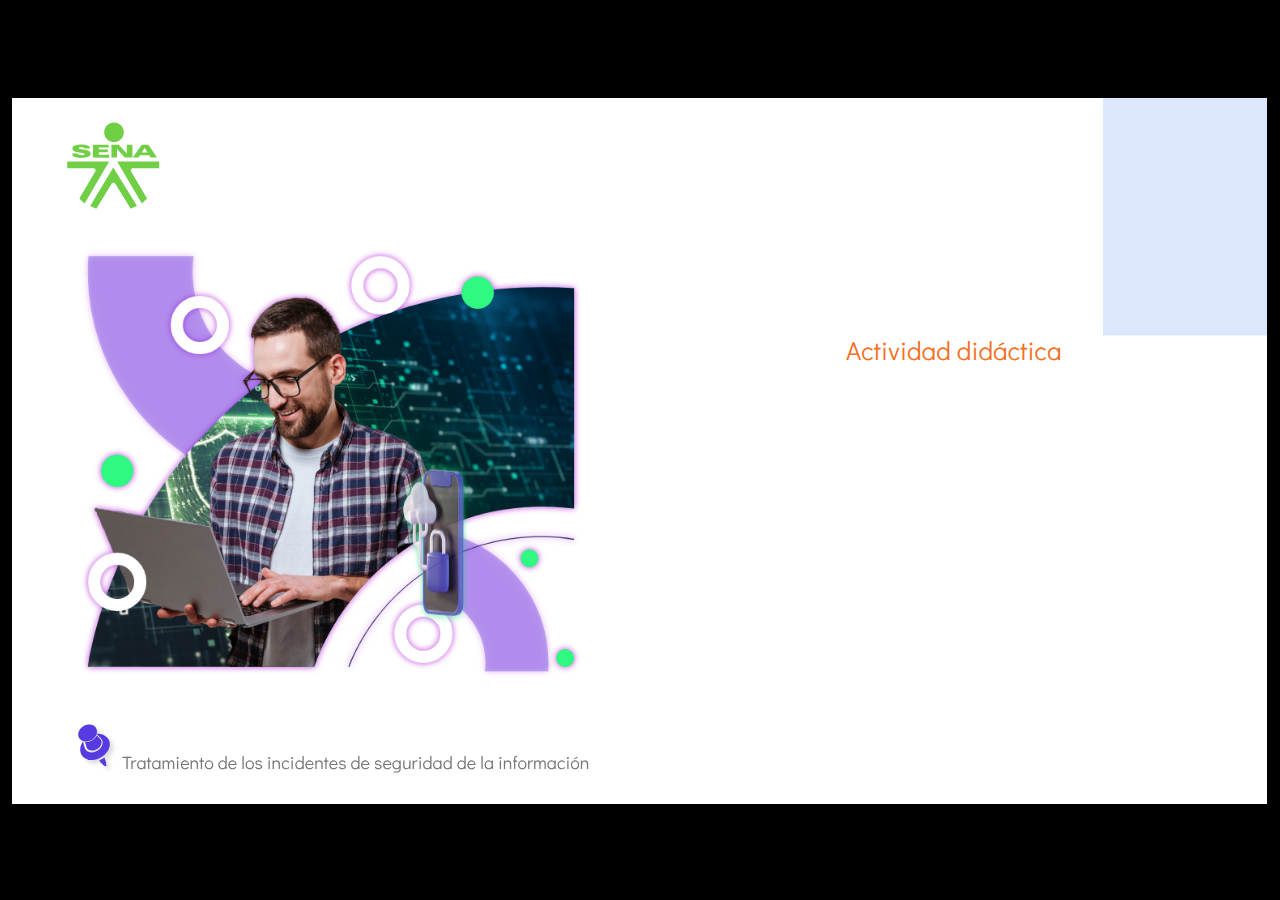
==== commit 35baa42b: "Ajustes contenido" ====
--- a/public/actividades/index.html
+++ b/public/actividades/index.html
@@ -3,8 +3,8 @@
 <head>
   <meta charset="utf-8">
   <!-- Creado con Storyline 360 - http://www.articulate.com  -->
-  <!-- version: 3.69.28997.0 -->
-  <title>AD-CF6#</title>
+  <!-- version: 3.75.30269.0 -->
+  <title>Actividad did&#225;ctica</title>
   <meta http-equiv="x-ua-compatible" content="IE=edge"/>
   <meta name="viewport" content="width=device-width,initial-scale=1,user-scalable=no,shrink-to-fit=no,minimal-ui"/>
   <meta name="apple-mobile-web-app-capable" content="yes"/>
@@ -28,16 +28,16 @@
       captureRc: false,
       browserSize: 'optimal',
       bgColor: '#000000',
-      features: 'AccessibleVideo,ConnectionMessages,FullScreenToggle,InsertSvgPicture,LayerPresentAsDialog,MultipleQuizTracking,UpdatedThemeEditor',
+      features: 'AccessibleVideo,BackgroundAudio,ConnectionMessages,FullScreenToggle,InsertSvgPicture,LayerPresentAsDialog,MultipleQuizTracking,PlayerSpeedControl,StreamingVideo,UpdatedThemeEditor,UseAudioElement,VideoTranscripts',
       themeName: 'classic',
       preloaderColor: '#FFFFFF',
       suppressAnalytics: false,
       productChannel: 'stable',
       publishSource: 'storyline',
       aid: 'aid|5304b41d-7af7-4125-b8d1-83eb222823e2',
-      cid: 'bf6785d3-6aa3-437f-874d-bbe1430f29f3',
-      playerVersion: '3.69.28997.0',
-      publishTimestamp: '2022-12-21T19:57:47.1486681Z',
+      cid: '0645d0a5-12f8-4fe3-a604-39435a761697',
+      playerVersion: '3.75.30269.0',
+      publishTimestamp: '2023-06-26T22:06:14.6471564Z',
       maxIosVideoElements: 10,
       connectionSettings: { },
 
@@ -75,7 +75,7 @@
 </head>
 <body style="background: #000000" class="cs-HTML theme-classic">
   <!-- 360 -->
-  <script>!function(e){var i=/iPhone/i,o=/iPod/i,n=/iPad/i,t=/(?=.*\bAndroid\b)(?=.*\bMobile\b)/i,d=/Android/i,s=/(?=.*\bAndroid\b)(?=.*\bSD4930UR\b)/i,b=/(?=.*\bAndroid\b)(?=.*\b(?:KFOT|KFTT|KFJWI|KFJWA|KFSOWI|KFTHWI|KFTHWA|KFAPWI|KFAPWA|KFARWI|KFASWI|KFSAWI|KFSAWA)\b)/i,r=/IEMobile/i,h=/(?=.*\bWindows\b)(?=.*\bARM\b)/i,a=/BlackBerry/i,l=/BB10/i,p=/Opera Mini/i,f=/(CriOS|Chrome)(?=.*\bMobile\b)/i,u=/(?=.*\bFirefox\b)(?=.*\bMobile\b)/i,c=new RegExp("(?:Nexus 7|BNTV250|Kindle Fire|Silk|GT-P1000)","i"),w=function(e,i){return e.test(i)},A=function(e){var A=e||navigator.userAgent,v=A.split("[FBAN");if(void 0!==v[1]&&(A=v[0]),this.apple={phone:w(i,A),ipod:w(o,A),tablet:!w(i,A)&&w(n,A),device:w(i,A)||w(o,A)||w(n,A)},this.amazon={phone:w(s,A),tablet:!w(s,A)&&w(b,A),device:w(s,A)||w(b,A)},this.android={phone:w(s,A)||w(t,A),tablet:!w(s,A)&&!w(t,A)&&(w(b,A)||w(d,A)),device:w(s,A)||w(b,A)||w(t,A)||w(d,A)},this.windows={phone:w(r,A),tablet:w(h,A),device:w(r,A)||w(h,A)},this.other={blackberry:w(a,A),blackberry10:w(l,A),opera:w(p,A),firefox:w(u,A),chrome:w(f,A),device:w(a,A)||w(l,A)||w(p,A)||w(u,A)||w(f,A)},this.seven_inch=w(c,A),this.any=this.apple.device||this.android.device||this.windows.device||this.other.device||this.seven_inch,this.phone=this.apple.phone||this.android.phone||this.windows.phone,this.tablet=this.apple.tablet||this.android.tablet||this.windows.tablet,"undefined"==typeof window)return this},v=function(){var e=new A;return e.Class=A,e};"undefined"!=typeof module&&module.exports&&"undefined"==typeof window?module.exports=A:"undefined"!=typeof module&&module.exports&&"undefined"!=typeof window?module.exports=v():"function"==typeof define&&define.amd?define("isMobile",[],e.isMobile=v()):e.isMobile=v()}(this);
+  <script>!function(){var e,i=/iPhone/i,o=/iPod/i,n=/iPad/i,t=/\biOS-universal(?:.+)Mac\b/i,r=/\bAndroid(?:.+)Mobile\b/i,a=/Android/i,d=/(?:SD4930UR|\bSilk(?:.+)Mobile\b)/i,p=/Silk/i,l=/Windows Phone/i,u=/\bWindows(?:.+)ARM\b/i,b=/BlackBerry/i,s=/BB10/i,c=/Opera Mini/i,f=/\b(CriOS|Chrome)(?:.+)Mobile/i,h=/Mobile(?:.+)Firefox\b/i,v=function(e){return void 0!==e&&"MacIntel"===e.platform&&"number"==typeof e.maxTouchPoints&&e.maxTouchPoints>1&&"undefined"==typeof MSStream};e=function(e){var m={userAgent:"",platform:"",maxTouchPoints:0};e||"undefined"==typeof navigator?"string"==typeof e?m.userAgent=e:e&&e.userAgent&&(m={userAgent:e.userAgent,platform:e.platform,maxTouchPoints:e.maxTouchPoints||0}):m={userAgent:navigator.userAgent,platform:navigator.platform,maxTouchPoints:navigator.maxTouchPoints||0};var g=m.userAgent,y=g.split("[FBAN");void 0!==y[1]&&(g=y[0]),void 0!==(y=g.split("Twitter"))[1]&&(g=y[0]);var A=function(e){return function(i){return i.test(e)}}(g),w={apple:{phone:A(i)&&!A(l),ipod:A(o),tablet:!A(i)&&(A(n)||v(m))&&!A(l),universal:A(t),device:(A(i)||A(o)||A(n)||A(t)||v(m))&&!A(l)},amazon:{phone:A(d),tablet:!A(d)&&A(p),device:A(d)||A(p)},android:{phone:!A(l)&&A(d)||!A(l)&&A(r),tablet:!A(l)&&!A(d)&&!A(r)&&(A(p)||A(a)),device:!A(l)&&(A(d)||A(p)||A(r)||A(a))||A(/\bokhttp\b/i)},windows:{phone:A(l),tablet:A(u),device:A(l)||A(u)},other:{blackberry:A(b),blackberry10:A(s),opera:A(c),firefox:A(h),chrome:A(f),device:A(b)||A(s)||A(c)||A(h)||A(f)},any:!1,phone:!1,tablet:!1};return w.any=w.apple.device||w.android.device||w.windows.device||w.other.device,w.phone=w.apple.phone||w.android.phone||w.windows.phone,w.tablet=w.apple.tablet||w.android.tablet||w.windows.tablet,w}(),"object"==typeof exports&&"undefined"!=typeof module?module.exports=e:"function"==typeof define&&define.amd?define((function(){return e})):this.isMobile=e}();
     window.isMobile.apple.tablet = window.isMobile.apple.tablet ||
       (navigator.platform === 'MacIntel' && navigator.maxTouchPoints > 1);
     window.isMobile.apple.device = window.isMobile.apple.device || window.isMobile.apple.tablet;
@@ -131,7 +131,7 @@
   </script>
 
   <div class="mobile-load-title-overlay" style="display: none">
-    <div class="mobile-load-title">AD-CF6#</div>
+    <div class="mobile-load-title">Actividad did&#225;ctica</div>
   </div>
 
   <div class="mobile-chrome-warning"></div>
--- a/public/actividades/html5/data/css/output.min.css
+++ b/public/actividades/html5/data/css/output.min.css
@@ -1,30 +1,30 @@
 @font-face {
-  font-family: 'Didact GothicBold CBoldB7F40693';
+  font-family: 'Didact GothicBold CBoldDA6D8457';
   src: url('[data-uri]');
   font-style: normal;
   font-weight: normal;
 }
 @font-face {
-  font-family: 'Didact Gothic Charset1_D789E576';
-  src: url('[data-uri]');
-  font-style: normal;
-  font-weight: normal;
-}
-@font-face {
-  font-family: 'Didact GothicItalItalicE21DAB1B';
-  src: url('[data-uri]');
-  font-style: normal;
-  font-weight: normal;
-}
-@font-face {
-  font-family: 'RobotoBold Charset1Bold1985FC33';
-  src: url('[data-uri]');
-  font-style: normal;
-  font-weight: normal;
-}
-@font-face {
-  font-family: 'Roboto Charset1_ 6Ob2E09FC4437E';
-  src: url('[data-uri]');
+  font-family: 'Didact Gothic Charset1_CDB49DB8';
+  src: url('[data-uri]');
+  font-style: normal;
+  font-weight: normal;
+}
+@font-face {
+  font-family: 'Didact GothicItalItalic2F33ADF1';
+  src: url('[data-uri]');
+  font-style: normal;
+  font-weight: normal;
+}
+@font-face {
+  font-family: 'RobotoBold Charset1Bold21420958';
+  src: url('[data-uri]');
+  font-style: normal;
+  font-weight: normal;
+}
+@font-face {
+  font-family: 'Roboto Charset1_ 6mr1oZ28C2EE45';
+  src: url('[data-uri]');
   font-style: normal;
   font-weight: normal;
 }
@@ -454,7 +454,7 @@
 }
 @font-face {
   font-family: 'Didact Gothic654D575A';
-  src: url('[data-uri]');
+  src: url('[data-uri]');
   font-style: normal;
   font-weight: normal;
 }
@@ -464,58 +464,58 @@
   font-style: normal;
   font-weight: normal;
 }
-.cs-InvalidPromptSlide .cs-5nHu5UKJcKx-InvalidPromptSlide-btn0 {
+.cs-InvalidPromptSlide .cs-6rEfl6FVPeP-InvalidPromptSlide-btn0 {
   color: rgba(255, 255, 255, 1);
   border-color: rgba(3, 3, 3, 1);
   background: linear-gradient(180deg, rgba(51, 51, 51, 1) 0%, rgba(20, 20, 20, 1) 100%);
   text-shadow: 0 1px 0 rgba(0, 0, 0, 1);
 }
-.cs-InvalidPromptSlide .cs-5nHu5UKJcKx-InvalidPromptSlide-btn0 .cs-html {
-  color: rgba(255, 255, 255, 1);
-}
-.cs-InvalidPromptSlide .cs-5nHu5UKJcKx-InvalidPromptSlide-btn0 .cs-slide {
+.cs-InvalidPromptSlide .cs-6rEfl6FVPeP-InvalidPromptSlide-btn0 .cs-html {
+  color: rgba(255, 255, 255, 1);
+}
+.cs-InvalidPromptSlide .cs-6rEfl6FVPeP-InvalidPromptSlide-btn0 .cs-slide {
   border-color: rgba(255, 255, 255, 1);
 }
-.cs-InvalidPromptSlide .cs-5nHu5UKJcKx-InvalidPromptSlide-btn0:hover {
+.cs-InvalidPromptSlide .cs-6rEfl6FVPeP-InvalidPromptSlide-btn0:hover {
   background: linear-gradient(180deg, rgba(58, 58, 58, 1) 0%, rgba(12, 12, 12, 1) 100%);
 }
-.cs-InvalidPromptSlide .cs-5nHu5UKJcKx-InvalidPromptSlide-btn0:active {
+.cs-InvalidPromptSlide .cs-6rEfl6FVPeP-InvalidPromptSlide-btn0:active {
   background: linear-gradient(180deg, rgba(20, 20, 20, 1) 0%, rgba(50, 50, 50, 1) 100%);
 }
-.cs-PrintPromptSlide .cs-5nHu5UKJcKx-PrintPromptSlide-btn0 {
+.cs-PrintPromptSlide .cs-6rEfl6FVPeP-PrintPromptSlide-btn0 {
   color: rgba(255, 255, 255, 1);
   border-color: rgba(3, 3, 3, 1);
   background: linear-gradient(180deg, rgba(51, 51, 51, 1) 0%, rgba(20, 20, 20, 1) 100%);
   text-shadow: 0 1px 0 rgba(0, 0, 0, 1);
 }
-.cs-PrintPromptSlide .cs-5nHu5UKJcKx-PrintPromptSlide-btn0 .cs-html {
-  color: rgba(255, 255, 255, 1);
-}
-.cs-PrintPromptSlide .cs-5nHu5UKJcKx-PrintPromptSlide-btn0 .cs-slide {
+.cs-PrintPromptSlide .cs-6rEfl6FVPeP-PrintPromptSlide-btn0 .cs-html {
+  color: rgba(255, 255, 255, 1);
+}
+.cs-PrintPromptSlide .cs-6rEfl6FVPeP-PrintPromptSlide-btn0 .cs-slide {
   border-color: rgba(255, 255, 255, 1);
 }
-.cs-PrintPromptSlide .cs-5nHu5UKJcKx-PrintPromptSlide-btn0:hover {
+.cs-PrintPromptSlide .cs-6rEfl6FVPeP-PrintPromptSlide-btn0:hover {
   background: linear-gradient(180deg, rgba(58, 58, 58, 1) 0%, rgba(12, 12, 12, 1) 100%);
 }
-.cs-PrintPromptSlide .cs-5nHu5UKJcKx-PrintPromptSlide-btn0:active {
+.cs-PrintPromptSlide .cs-6rEfl6FVPeP-PrintPromptSlide-btn0:active {
   background: linear-gradient(180deg, rgba(20, 20, 20, 1) 0%, rgba(50, 50, 50, 1) 100%);
 }
-.cs-ScrollPromptSlide .cs-5nHu5UKJcKx-ScrollPromptSlide-btn0 {
+.cs-ScrollPromptSlide .cs-6rEfl6FVPeP-ScrollPromptSlide-btn0 {
   color: rgba(255, 255, 255, 1);
   border-color: rgba(3, 3, 3, 1);
   background: linear-gradient(180deg, rgba(51, 51, 51, 1) 0%, rgba(20, 20, 20, 1) 100%);
   text-shadow: 0 1px 0 rgba(0, 0, 0, 1);
 }
-.cs-ScrollPromptSlide .cs-5nHu5UKJcKx-ScrollPromptSlide-btn0 .cs-html {
-  color: rgba(255, 255, 255, 1);
-}
-.cs-ScrollPromptSlide .cs-5nHu5UKJcKx-ScrollPromptSlide-btn0 .cs-slide {
+.cs-ScrollPromptSlide .cs-6rEfl6FVPeP-ScrollPromptSlide-btn0 .cs-html {
+  color: rgba(255, 255, 255, 1);
+}
+.cs-ScrollPromptSlide .cs-6rEfl6FVPeP-ScrollPromptSlide-btn0 .cs-slide {
   border-color: rgba(255, 255, 255, 1);
 }
-.cs-ScrollPromptSlide .cs-5nHu5UKJcKx-ScrollPromptSlide-btn0:hover {
+.cs-ScrollPromptSlide .cs-6rEfl6FVPeP-ScrollPromptSlide-btn0:hover {
   background: linear-gradient(180deg, rgba(58, 58, 58, 1) 0%, rgba(12, 12, 12, 1) 100%);
 }
-.cs-ScrollPromptSlide .cs-5nHu5UKJcKx-ScrollPromptSlide-btn0:active {
+.cs-ScrollPromptSlide .cs-6rEfl6FVPeP-ScrollPromptSlide-btn0:active {
   background: linear-gradient(180deg, rgba(20, 20, 20, 1) 0%, rgba(50, 50, 50, 1) 100%);
 }
 .cs-ExternalInterfaceErrorSlide .cs-buttonOK {
